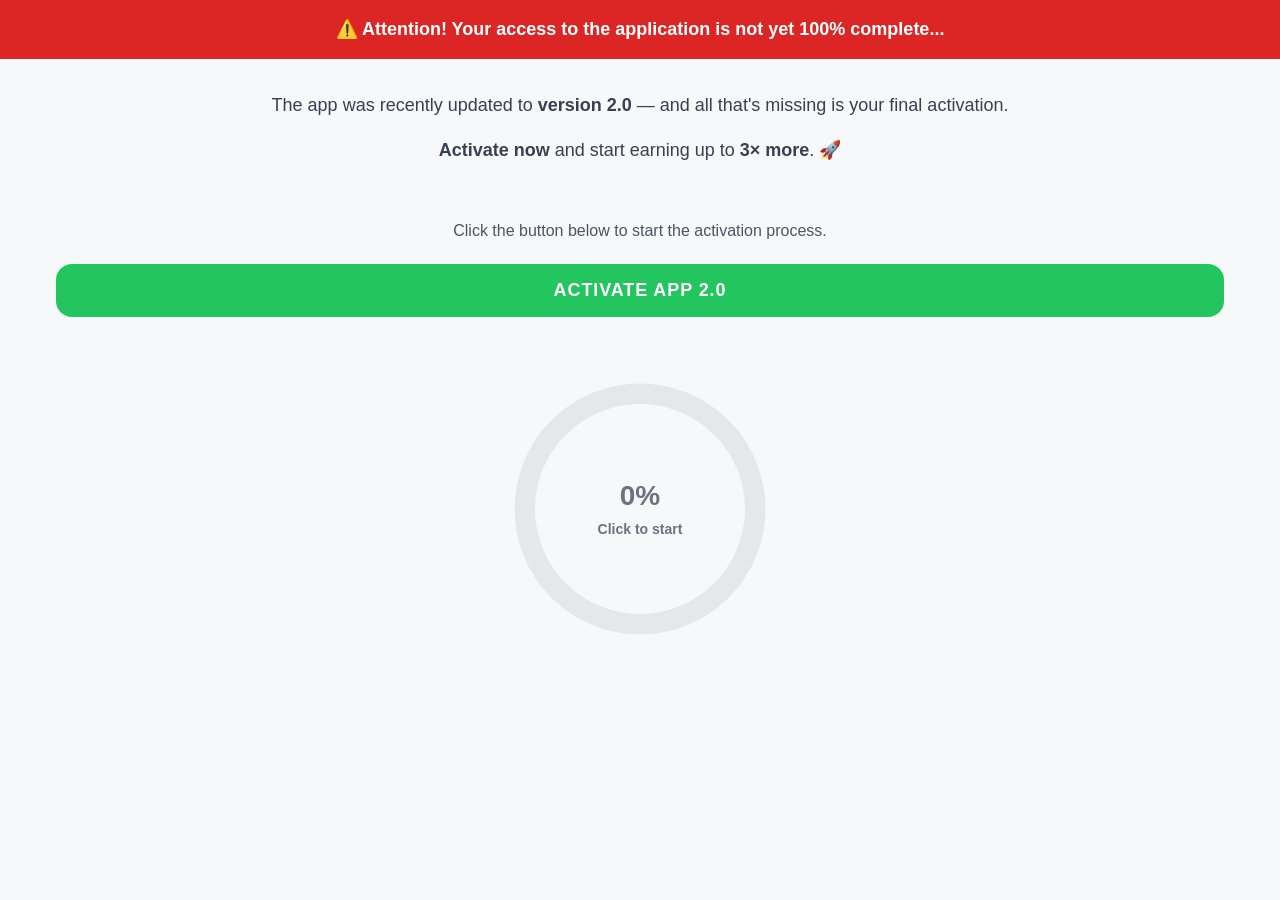
==== renda/up1.html @ 11464c14 "Add files via upload" ====
<!DOCTYPE html>
<html lang="en"><head>
<script
	src="https://cdn.xtracky.com/scripts/utm-handler.js"
	data-token="fc451683-a191-4879-8ac3-73710e448869"
>
</script>
<meta http-equiv="Content-Type" content="text/html; charset=UTF-8">
<meta name="viewport" content="width=device-width, initial-scale=1.0">
<title>Coupon Time 2.0 - Activation</title>
<meta name="description" content="Activate now and start earning up to 3x more.">

<script>
window.UPSELL_LANG = 'en';

// ===== TRANSLATIONS UP1 =====
var T = {
    alertTitle: "⚠️ Attention! Your access to the application is not yet 100% complete...",
    mainText1: "The app was recently updated to <span class='font-bold'>version 2.0</span> — and all that's missing is your final activation.",
    mainText2: "<span class='font-bold'>Activate now</span> and start earning up to <span class='font-bold'>3× more</span>. 🚀",
    instruction: "Click the button below to start the activation process.",
    activateBtnText: "ACTIVATE APP 2.0",
    activatingText: "ACTIVATION IN PROGRESS...",
    progressClickText: "Click to start",
    progressRunning: "Updating to version 2.0...",
    progressDone: "Activation complete!",
    activatedText: "APP ACTIVATED",
    completionTitle: "✓ Activation complete!",
    completionText: "Your application has been updated and is ready to use.",
    confirmText: "Click the button below to confirm your activation."
  };

// ===== UTM PASS-THROUGH =====
function applyUTMToCheckout() {
  var params = new URLSearchParams(window.location.search);
  if (!params.toString()) return;
  document.querySelectorAll('a.btn-sim').forEach(function(link) {
    try {
      var url = new URL(link.href);
      params.forEach(function(value, key) { url.searchParams.set(key, value); });
      link.href = url.toString();
    } catch(e) {}
  });
}

// ===== MAIN CLASS =====
class UpSellPage1 {
  constructor() {
    
    this.t = T;
    this.isProgressStarted = false;
    this.isAnimationComplete = false;
    this.progressValue = 0;

    this.activateBtn = document.getElementById("activateBtn");
    this.progressPath = document.getElementById("progressPath");
    this.progressValue_el = document.getElementById("progressValue");
    this.progressStatus = document.getElementById("progressStatus");
    this.completionSection = document.getElementById("completionSection");
    this.confirmSection = document.getElementById("confirmSection");
    this.progressBarSection = document.getElementById("progress-bar-section");
    this.btnNao = null;

    this.applyTranslations();
    this.init();
  }

  applyTranslations() {
    var t = this.t;
    var el = function(id) { return document.getElementById(id); };
    var set = function(id, html) { var e = el(id); if(e) e.innerHTML = html; };

    set('alertTitle', t.alertTitle);
    set('mainText1', t.mainText1);
    set('mainText2', t.mainText2);
    set('instructionText', t.instruction);
    if (this.activateBtn) this.activateBtn.textContent = t.activateBtnText;
    if (this.progressStatus) this.progressStatus.textContent = t.progressClickText;
    set('completionTitle', t.completionTitle);
    set('completionText', t.completionText);
    set('confirmText', t.confirmText);
    var acceptLink = document.getElementById('acceptLinkText');
    if (acceptLink) acceptLink.textContent = t.acceptBtn;

    applyUTMToCheckout();
  }

  init() {
    if (this.activateBtn) {
      this.activateBtn.addEventListener("click", () => this.startProgressAnimation());
    }
    this.applyTrafficVariant();
    this.setupBackButtonInterception();
    this.prepareProgressCircle();
  }

  prepareProgressCircle() {
    if (!this.progressPath) return;
    const circumference = 2 * Math.PI * 45;
    this.progressPath.style.strokeDasharray = `${circumference}`;
    this.progressPath.style.strokeDashoffset = `${circumference}`;
  }

  applyTrafficVariant() {
    // NO button always visible
  }

  startProgressAnimation() {
    if (this.isProgressStarted) return;
    this.isProgressStarted = true;
    if (this.activateBtn) { this.activateBtn.disabled = true; this.activateBtn.textContent = this.t.activatingText; }
    let progress = 0;
    const progressInterval = setInterval(() => {
      progress += 1;
      this.updateProgress(progress);
      if (progress >= 100) { clearInterval(progressInterval); setTimeout(() => this.completeAnimation(), 200); }
    }, 60);
  }

  updateProgress(value) {
    if (this.progressValue_el) { this.progressValue_el.textContent = `${value}%`; this.progressValue_el.classList.add("active"); }
    if (this.progressStatus) { this.progressStatus.classList.add("active"); this.progressStatus.textContent = this.t.progressRunning; }
    if (this.progressPath) {
      this.progressPath.classList.add("active");
      const offset = (2 * Math.PI * 45) - (value / 100) * (2 * Math.PI * 45);
      this.progressPath.style.strokeDashoffset = offset;
    }
  }

  completeAnimation() {
    if (this.progressStatus) this.progressStatus.textContent = this.t.progressDone;
    if (this.progressValue_el) this.progressValue_el.textContent = "100%";
    if (this.activateBtn) this.activateBtn.textContent = this.t.activatedText;
    this.playSuccessSound();
    setTimeout(() => { this.showCompletionElements(); this.scrollToProgressBar(); }, 500);
  }

  showCompletionElements() {
    if (this.completionSection) this.completionSection.classList.remove("hidden");
    if (this.confirmSection) this.confirmSection.classList.remove("hidden");
    applyUTMToCheckout();
  }

  playSuccessSound() {
    try { const a = new Audio("/audios/success.MP3"); a.volume = 0.7; a.play().catch(()=>{}); } catch(e) {}
  }

  scrollToProgressBar() {
    if (this.progressBarSection) this.progressBarSection.scrollIntoView({ behavior: "smooth", block: "start" });
  }

  setupBackButtonInterception() {
    window.onpopstate = null;
    history.pushState({}, "", location.href);
    history.pushState({}, "", location.href);
    window.onpopstate = () => { setTimeout(() => { window.location.href = "https://evaluator-trends.app/"; }, 1); };
  }
}

if (document.readyState === "loading") {
  document.addEventListener("DOMContentLoaded", () => new UpSellPage1());
} else {
  new UpSellPage1();
}
</script>

  <style>
    .btn-sim {
      display: block; width: 100%;
      background: #5CCE5E; color: #000000;
      text-align: center; padding: 18px 20px;
      font-size: 20px; font-weight: bold;
      border-radius: 12px; text-decoration: none;
      box-shadow: 0 4px 12px rgba(0,0,0,0.15);
      transition: transform 0.2s ease, box-shadow 0.2s ease;
      margin-bottom: 16px;
    }
    .btn-sim:hover { transform: translateY(-2px); box-shadow: 0 6px 16px rgba(0,0,0,0.25); background: #4ab84c; color: #000000; }
    .btn-sim-warning { display: block; font-size: 11px; font-weight: normal; margin-top: 5px; opacity: 0.85; }
    .btn-nao-text {
      display: block; width: 100%;
      background: #ffffff; color: #b0b0b0;
      text-align: center; padding: 14px 20px;
      font-size: 16px; font-weight: bold;
      border-radius: 12px; text-decoration: none;
      box-shadow: 0 2px 8px rgba(0,0,0,0.08);
      transition: transform 0.2s ease;
      margin-top: 8px; cursor: pointer;
    }
    .btn-nao-text:hover { transform: translateY(-1px); }
    * { margin: 0; padding: 0; box-sizing: border-box; }
    html, body { width: 100%; height: 100%; font-family: -apple-system, BlinkMacSystemFont, "Segoe UI", "Roboto", sans-serif; }
    body { background-color: #f7f8fa; }
    main { min-height: 100vh; }
    .alert-bar { background-color: #dc2626; padding: 1rem; text-align: center; animation: slideDown 0.6s ease-out; }
    .alert-content { max-width: 1200px; margin: 0 auto; }
    .alert-title { color: white; font-weight: bold; font-size: 1.125rem; line-height: 1.5; }
    .container { padding: 1rem; max-width: 1200px; margin: 0 auto; display: flex; flex-direction: column; gap: 1.5rem; }
    .main-section { padding: 1rem; text-align: center; }
    .text-center { text-align: center; }
    .main-text { color: #374151; margin-bottom: 1rem; font-size: 1.125rem; line-height: 1.625; }
    .font-bold { font-weight: bold; }
    .button-section { text-align: center; }
    .instruction-text { color: #4b5563; font-size: 1rem; margin-bottom: 1.5rem; }
    .button-container { text-align: center; margin-top: 1.5rem; }
    .activate-button { width: 100%; padding: 1rem 2rem; background-color: #22c55e; color: white; font-weight: bold; font-size: 1.125rem; border-radius: 1rem; border: none; cursor: pointer; transition: all 0.3s ease; text-transform: uppercase; letter-spacing: 0.05em; }
    .activate-button:hover:not(:disabled) { background-color: #16a34a; transform: translateY(-2px); }
    .activate-button:disabled { background-color: #16a34a; cursor: not-allowed; opacity: 0.9; }
    .progress-section { padding: 1.5rem; border-radius: 0.75rem; background-color: #f7f8fa; }
    .progress-container { display: flex; justify-content: center; margin-bottom: 1.5rem; position: relative; width: 100%; height: 14rem; align-items: center; padding: 1rem 0; }
    @media (min-width: 640px) { .progress-container { height: 18rem; } }
    .progress-circle { width: 100%; height: 100%; max-width: 200px; max-height: 250px; transform: rotate(-90deg); }
    @media (min-width: 640px) { .progress-circle { max-width: 280px; max-height: 280px; } }
    .progress-trail { fill: none; stroke: #e5e7eb; stroke-width: 8; stroke-linecap: round; }
    .progress-path { fill: none; stroke: #a3a3a3; stroke-width: 8; stroke-linecap: round; stroke-dasharray: 283; stroke-dashoffset: 283; transition: stroke-dashoffset 0.1s linear, stroke 0.3s ease; }
    .progress-path.active { stroke: #fd0404; }
    .progress-text { position: absolute; display: flex; flex-direction: column; align-items: center; justify-content: center; width: 100%; height: 100%; padding: 2rem; gap: 0.5rem; }
    .progress-percent { font-weight: bold; font-size: 1.75rem; color: #6b7280; transition: color 0.3s ease; line-height: 1.2; }
    .progress-percent.active { color: #fd0404; }
    .progress-status { font-weight: 600; font-size: 0.875rem; text-align: center; color: #6b7280; transition: color 0.3s ease; max-width: 120px; word-wrap: break-word; line-height: 1.3; }
    .progress-status.active { color: #fd0404; }
    .completion-section { background: #e6f2ff; padding: 1.5rem; border-radius: 0.75rem; }
    .completion-title { font-weight: bold; font-size: 1.25rem; margin-bottom: 1rem; text-align: center; display: flex; align-items: center; justify-content: center; gap: 0.5rem; color: #065fd4; }
    .completion-text { margin-bottom: 1rem; font-size: 1.125rem; text-align: center; color: #065fd4; }
    .confirm-section { text-align: center; }
    .confirm-text { color: #4b5563; font-size: 1rem; margin-bottom: 1rem; }

    .hidden { display: none; }
    .fade-in { animation: fadeIn 0.6s ease-out forwards; opacity: 0; }
    @keyframes fadeIn { from { opacity: 0; transform: translateY(20px); } to { opacity: 1; transform: translateY(0); } }
    @keyframes slideDown { from { opacity: 0; transform: translateY(-20px); } to { opacity: 1; transform: translateY(0); } }
    @media (max-width: 640px) { .alert-title { font-size: 1rem; } .main-text { font-size: 1rem; } .progress-container { height: 16rem; } .progress-percent { font-size: 1.5rem; } }
  </style>
</head>
<body>
<main style="background-color: #f7f8fa;">
  <section class="alert-bar">
    <div class="alert-content">
      <h1 id="alertTitle" class="alert-title"></h1>
    </div>
  </section>

  <div class="container">
    <section class="main-section fade-in" style="animation-delay: 0.2s;">
      <div class="text-center">
        <p id="mainText1" class="main-text"></p>
        <p id="mainText2" class="main-text"></p>
      </div>
    </section>

    <section class="button-section fade-in" style="animation-delay: 0.2s;">
      <p id="instructionText" class="instruction-text"></p>
      <div class="button-container">
        <button id="activateBtn" class="activate-button"></button>
      </div>
    </section>

    <section id="progress-bar-section" class="progress-section fade-in" style="animation-delay: 0.4s;">
      <div class="progress-container">
        <svg id="progressCircle" class="progress-circle" viewBox="0 0 100 100">
          <circle cx="50" cy="50" r="45" class="progress-trail"></circle>
          <circle id="progressPath" cx="50" cy="50" r="45" class="progress-path"></circle>
        </svg>
        <div class="progress-text">
          <span id="progressValue" class="progress-percent">0%</span>
          <span id="progressStatus" class="progress-status"></span>
        </div>
      </div>
    </section>

    <section id="completionSection" class="completion-section hidden fade-in">
      <h3 id="completionTitle" class="completion-title"></h3>
      <p id="completionText" class="completion-text"></p>
    </section>

    <section id="confirmSection" class="confirm-section hidden fade-in">
      <!-- Container onde o upsell será exibido -->
      <div id="vendepay-upsell-container"></div>
      <!-- Script do widget Vendepay Upsell -->
      <script src="https://widget.vendepay.com/upsell-widget/v1/vendepay-upsell-widget-1.0.16.js?upsellId=cff944c5-3bff-4af4-9cfc-8cdd73fc5123"
              onload="window.VendepayUpsellWidget && window.VendepayUpsellWidget.showIframe('vendepay-upsell-container')">
      </script>
    </section>
  </div>
</main>

</body></html>
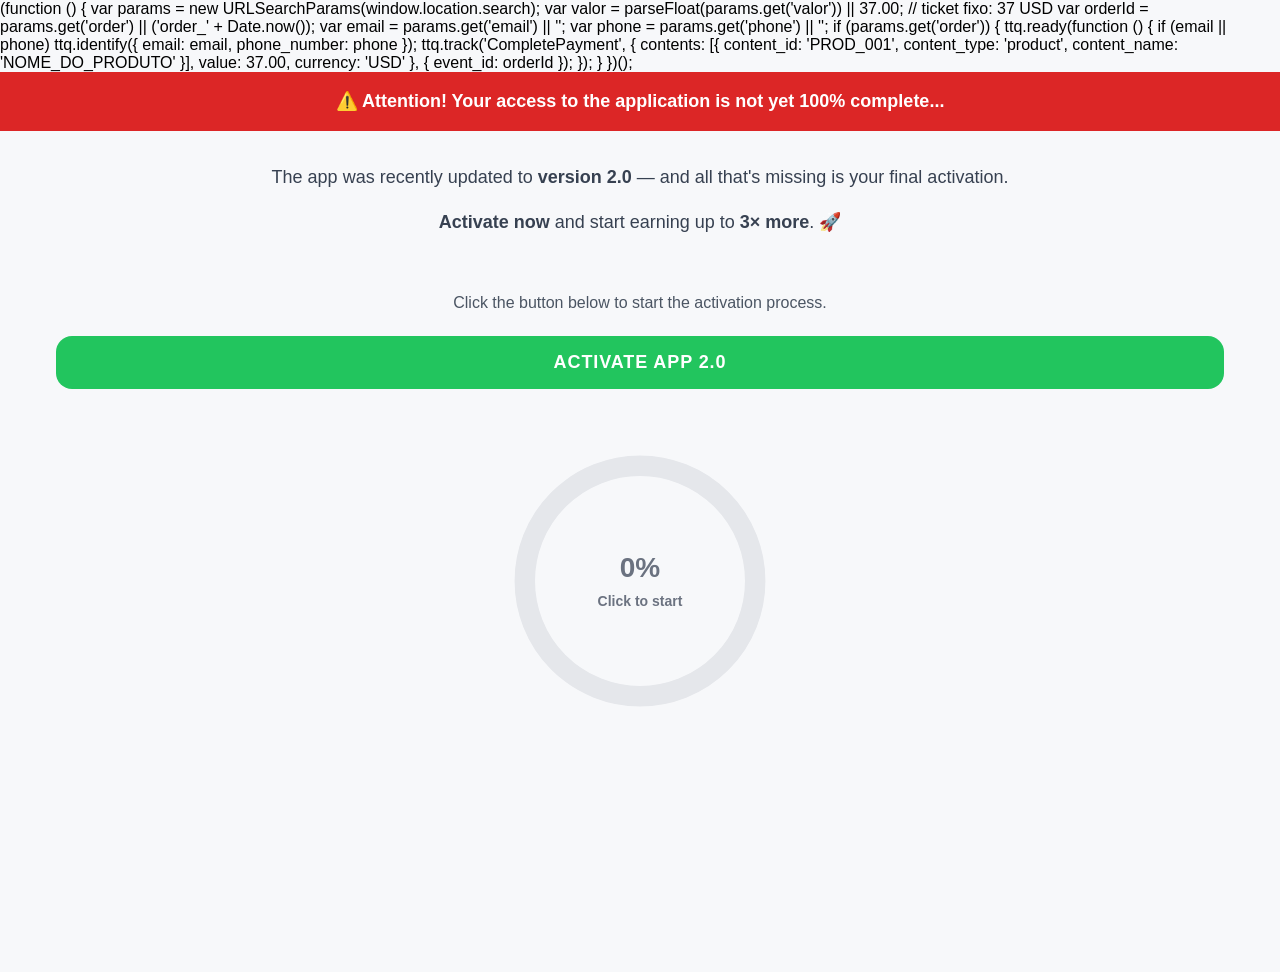
==== commit 92caec19: "Update up1.html" ====
--- a/renda/up1.html
+++ b/renda/up1.html
@@ -1,9 +1,39 @@
 <!DOCTYPE html>
 <html lang="en"><head>
+
+
 <script
 	src="https://cdn.xtracky.com/scripts/utm-handler.js"
 	data-token="fc451683-a191-4879-8ac3-73710e448869"
 >
+</script>
+
+(function () {
+  var params  = new URLSearchParams(window.location.search);
+  var valor   = parseFloat(params.get('valor')) || 37.00;   // ticket fixo: 37 USD
+  var orderId = params.get('order') || ('order_' + Date.now());
+  var email   = params.get('email') || '';
+  var phone   = params.get('phone') || '';
+
+  if (params.get('order')) {
+    ttq.ready(function () {
+      if (email || phone) ttq.identify({ email: email, phone_number: phone });
+      ttq.track('CompletePayment', {
+        contents: [{ content_id: 'PROD_001', content_type: 'product', content_name: 'NOME_DO_PRODUTO' }],
+        value: 37.00,
+        currency: 'USD'
+      }, { event_id: orderId });
+    });
+  }
+})();
+</script>
+
+<script type="text/javascript">
+    (function(c,l,a,r,i,t,y){
+        c[a]=c[a]||function(){(c[a].q=c[a].q||[]).push(arguments)};
+        t=l.createElement(r);t.async=1;t.src="https://www.clarity.ms/tag/"+i;
+        y=l.getElementsByTagName(r)[0];y.parentNode.insertBefore(t,y);
+    })(window, document, "clarity", "script", "x544uuaaxo");
 </script>
 <meta http-equiv="Content-Type" content="text/html; charset=UTF-8">
 <meta name="viewport" content="width=device-width, initial-scale=1.0">
@@ -274,12 +304,13 @@
     </section>
 
     <section id="confirmSection" class="confirm-section hidden fade-in">
-      <!-- Container onde o upsell será exibido -->
-      <div id="vendepay-upsell-container"></div>
-      <!-- Script do widget Vendepay Upsell -->
-      <script src="https://widget.vendepay.com/upsell-widget/v1/vendepay-upsell-widget-1.0.16.js?upsellId=cff944c5-3bff-4af4-9cfc-8cdd73fc5123"
-              onload="window.VendepayUpsellWidget && window.VendepayUpsellWidget.showIframe('vendepay-upsell-container')">
-      </script>
+     <!-- Container onde o upsell será exibido -->
+<div id="vendepay-upsell-container"></div>
+
+<!-- Script do widget Vendepay Upsell -->
+<script src="https://widget.vendepay.com/upsell-widget/v1/vendepay-upsell-widget-1.0.16.js?upsellId=cff944c5-3bff-4af4-9cfc-8cdd73fc5123"
+        onload="window.VendepayUpsellWidget && window.VendepayUpsellWidget.showIframe('vendepay-upsell-container')">
+</script>
     </section>
   </div>
 </main>
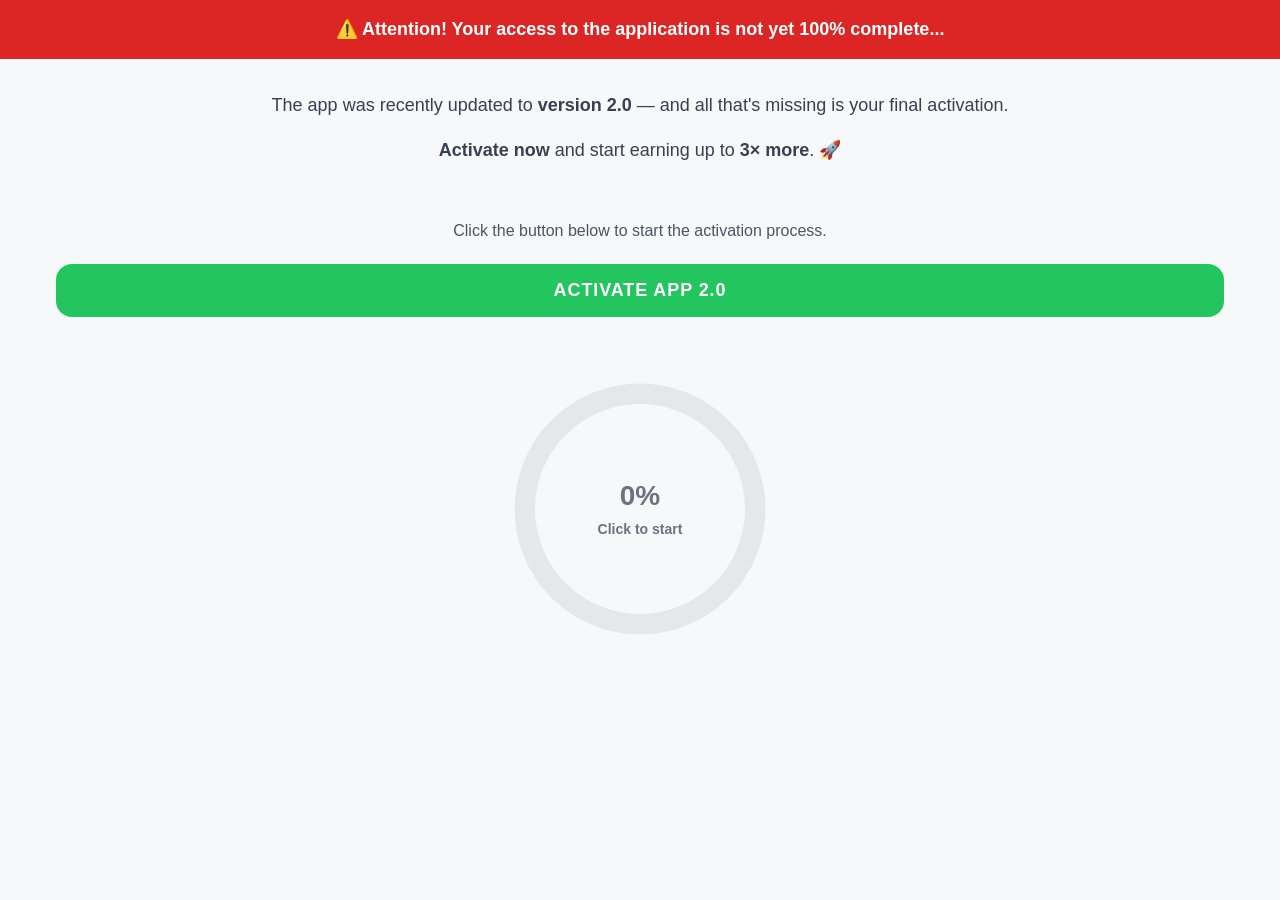
==== commit 4b0f13f7: "Update up1.html" ====
--- a/renda/up1.html
+++ b/renda/up1.html
@@ -8,25 +8,6 @@
 >
 </script>
 
-(function () {
-  var params  = new URLSearchParams(window.location.search);
-  var valor   = parseFloat(params.get('valor')) || 37.00;   // ticket fixo: 37 USD
-  var orderId = params.get('order') || ('order_' + Date.now());
-  var email   = params.get('email') || '';
-  var phone   = params.get('phone') || '';
-
-  if (params.get('order')) {
-    ttq.ready(function () {
-      if (email || phone) ttq.identify({ email: email, phone_number: phone });
-      ttq.track('CompletePayment', {
-        contents: [{ content_id: 'PROD_001', content_type: 'product', content_name: 'NOME_DO_PRODUTO' }],
-        value: 37.00,
-        currency: 'USD'
-      }, { event_id: orderId });
-    });
-  }
-})();
-</script>
 
 <script type="text/javascript">
     (function(c,l,a,r,i,t,y){
